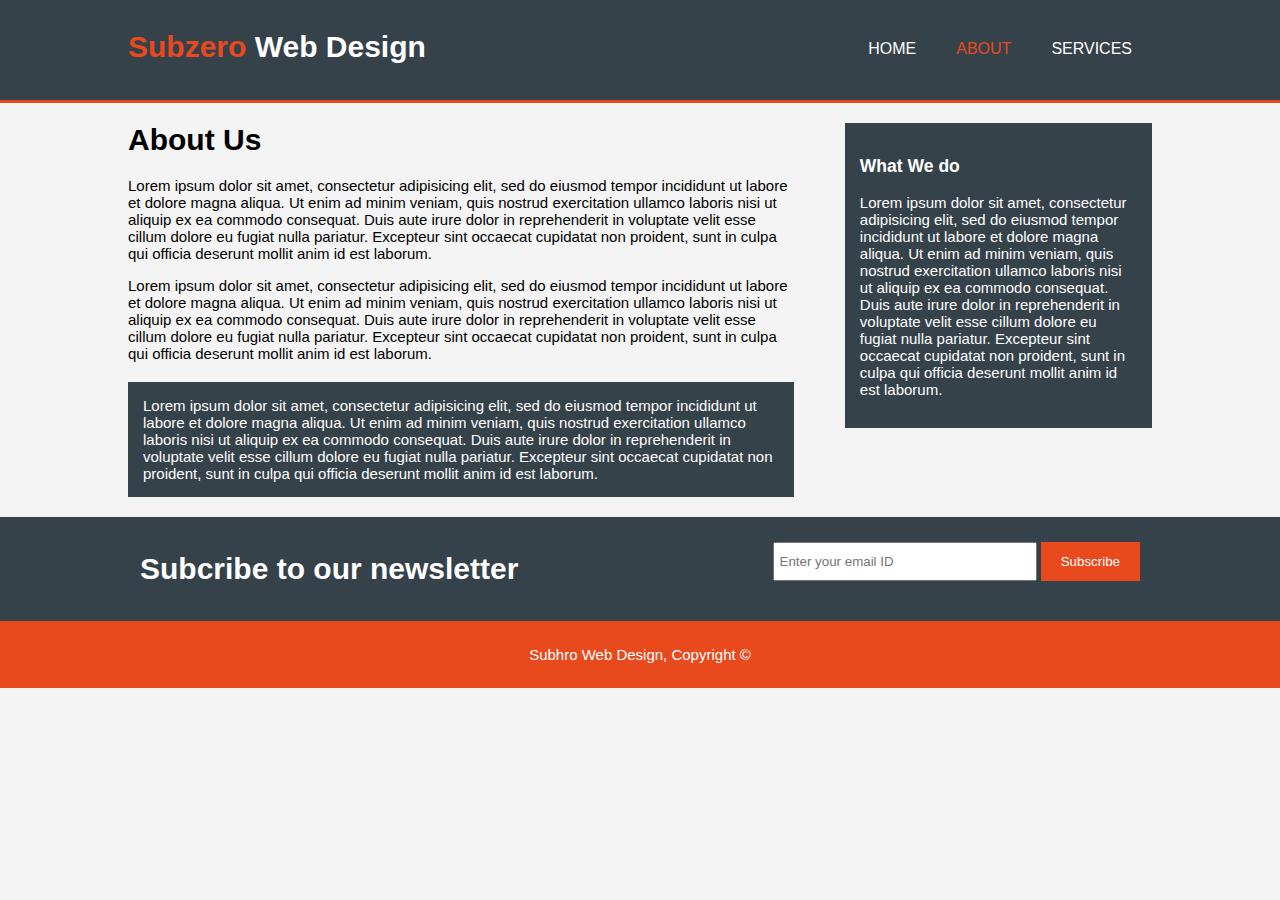
==== about.html @ 23c16ef8 "Update about.html" ====
<!DOCTYPE html>
<html>
<head>
	
	<!-- Global site tag (gtag.js) - Google Analytics -->
<script async src="https://www.googletagmanager.com/gtag/js?id=UA-135620696-1"></script>
<script>
  window.dataLayer = window.dataLayer || [];
  function gtag(){dataLayer.push(arguments);}
  gtag('js', new Date());

  gtag('config', 'UA-135620696-1');
</script>

	
	<meta charset="utf-8">
	<meta http-equiv="X-UA-Compatible" content="IE=edge">
	<meta name="viewport" content="width=device-width">
	<meta name="description" content="Affrodable and professional web design">
	<meta name="keywords" content="web design, affordable web design, professional web design">
	<meta name="author" content="Subhro Saha">
	<title>Subzero Web Design | About</title>
	<link rel="stylesheet" href="./css/style.css">
</head>
<body>
	<header>
		<div class="container">
			<div id="branding">
				<h1><span class="highlight">Subzero</span> Web Design</h1>
			</div>
			<nav>
				<ul>
					<li><a href="index.html">Home</a></li>
					<li class="current"><a href="about.html">About</a></li>
					<li><a href="services.html">Services</a></li>
				</ul>
			</nav>
		</div>
	</header><!-- /header -->


	<section id="main">
		<div class="container">
			<article id="main-col">
				<h1 class="page-title">About Us</h1>
				<p>Lorem ipsum dolor sit amet, consectetur adipisicing elit, sed do eiusmod
				tempor incididunt ut labore et dolore magna aliqua. Ut enim ad minim veniam,
				quis nostrud exercitation ullamco laboris nisi ut aliquip ex ea commodo
				consequat. Duis aute irure dolor in reprehenderit in voluptate velit esse
				cillum dolore eu fugiat nulla pariatur. Excepteur sint occaecat cupidatat non
				proident, sunt in culpa qui officia deserunt mollit anim id est laborum.</p>
				
				<p>Lorem ipsum dolor sit amet, consectetur adipisicing elit, sed do eiusmod
				tempor incididunt ut labore et dolore magna aliqua. Ut enim ad minim veniam,
				quis nostrud exercitation ullamco laboris nisi ut aliquip ex ea commodo
				consequat. Duis aute irure dolor in reprehenderit in voluptate velit esse
				cillum dolore eu fugiat nulla pariatur. Excepteur sint occaecat cupidatat non
				proident, sunt in culpa qui officia deserunt mollit anim id est laborum.</p>

				<p class="dark">Lorem ipsum dolor sit amet, consectetur adipisicing elit, sed do eiusmod
				tempor incididunt ut labore et dolore magna aliqua. Ut enim ad minim veniam,
				quis nostrud exercitation ullamco laboris nisi ut aliquip ex ea commodo
				consequat. Duis aute irure dolor in reprehenderit in voluptate velit esse
				cillum dolore eu fugiat nulla pariatur. Excepteur sint occaecat cupidatat non
				proident, sunt in culpa qui officia deserunt mollit anim id est laborum.</p>
			</article>

			<aside id="sidebar">
				<div class="dark">
					<h3>What We do</h3>

					<p>Lorem ipsum dolor sit amet, consectetur adipisicing elit, sed do eiusmod
					tempor incididunt ut labore et dolore magna aliqua. Ut enim ad minim veniam,
					quis nostrud exercitation ullamco laboris nisi ut aliquip ex ea commodo
					consequat. Duis aute irure dolor in reprehenderit in voluptate velit esse
					cillum dolore eu fugiat nulla pariatur. Excepteur sint occaecat cupidatat non
					proident, sunt in culpa qui officia deserunt mollit anim id est laborum.</p>
				</div>
			</aside>
		</div>
	</section>


	<section id="newsletter">
		<div class="container">
			<h1>Subcribe to our newsletter</h1>
			<form>
				<input type="email" name="" placeholder="Enter your email ID">
				<button type="submit" class="button_1">Subscribe</button>
			</form>
		</div>
	</section>

	
	
	<footer>
		<p>Subhro Web Design, Copyright &copy</p>
	</footer>
	
</body>
</html>
---- css/style.css ----
body {
	font-family: Arial, Helvetica, sans-serif;
	font-size: 15px;
	font-height:1.5;
	padding: 0;
	margin: 0;
	background-color: #f4f4f4;
}

/*Global*/
.container {
	width: 80%;
	margin: auto;
	overflow: hidden;
}

ul {
	margin: 0;
	padding: 0;
}

.button_1{
	height: 39px;
	background: #e8491d;
	border:none;
	padding: 0 20px 0 20px;
	color: #ffffff;
}

.dark{
	background: #35424a;
	color: #ffffff;
	padding: 15px;
	margin-top: 20px;
	margin-bottom: 20px;
}

/*Header*/
header {
	background:#35424a;
	color:#ffffff;
	padding-top: 30px;
	min-height: 70px;
	border-bottom: #e8491d 3px solid;
}

header a {
	color: #ffffff;
	text-decoration: none;
	text-transform: uppercase;
	font-size: 16px;
}

header li {
	float: left;
	display: inline;
	padding: 0 20px 0 20px;
}

header #branding {
	float: left;
}

header #branding h1 {
	margin: 0;
}

header nav {
	float: right;
	margin-top: 10px;
}

header .highlight, header .current a{
	color: #e8491d;
	font-weight: ;
}

header a:hover{
	color: #cccccc;
	font-weight: ;
}

/*showcase*/
#showcase {
	min-height: 400px;
	background: url(../img/showcase.png) no-repeat 0 -400px;
	text-align: center;
	color: #ffffff;
}

#showcase h1{
	margin-top: 130px;
	font-size: 55px;
	margin-bottom: 10px;
}

#showcase p{
	font-size: 20px;
}


/*newsletter*/
#newsletter {
	padding: 15px;
	color: #ffffff;
	background: #35424a;
}

#newsletter h1{
	float: left;
}

#newsletter form{
	float: right;
}

#newsletter input[type="email"]{
	padding: 5px;
	height: 25px;
	width: 250px;
	margin-top: 10px;
}

/*Boxes*/
#boxes{
	margin-top: 20px;
}

#boxes .box{
	float: left;
	width:30%;
	padding: 10px;
	text-align: center;
}

#boxes .box img{
	width: 90px;
}

/*Main Col*/
article#main-col{
	float: left;
	width: 65%;
}

/*sidebar*/
aside#sidebar{
	float: right;
	width: 30%;
	margin-top: 0px;
}

aside#sidebar .quote input, aside#sidebar .quote textarea{
	padding: 5px;
	width: 90%;
}

/*services*/
ul#services li{
	background: #e6e6e6;
	padding: 10px;
	margin: 10px 0 10px 0;
	border: #cccccc solid 1px;
}

.price{
	font-weight: bold;
}


footer {
	background: #e8491d;
	padding: 10px;
	text-align: center;
	color: #ffffff;
}
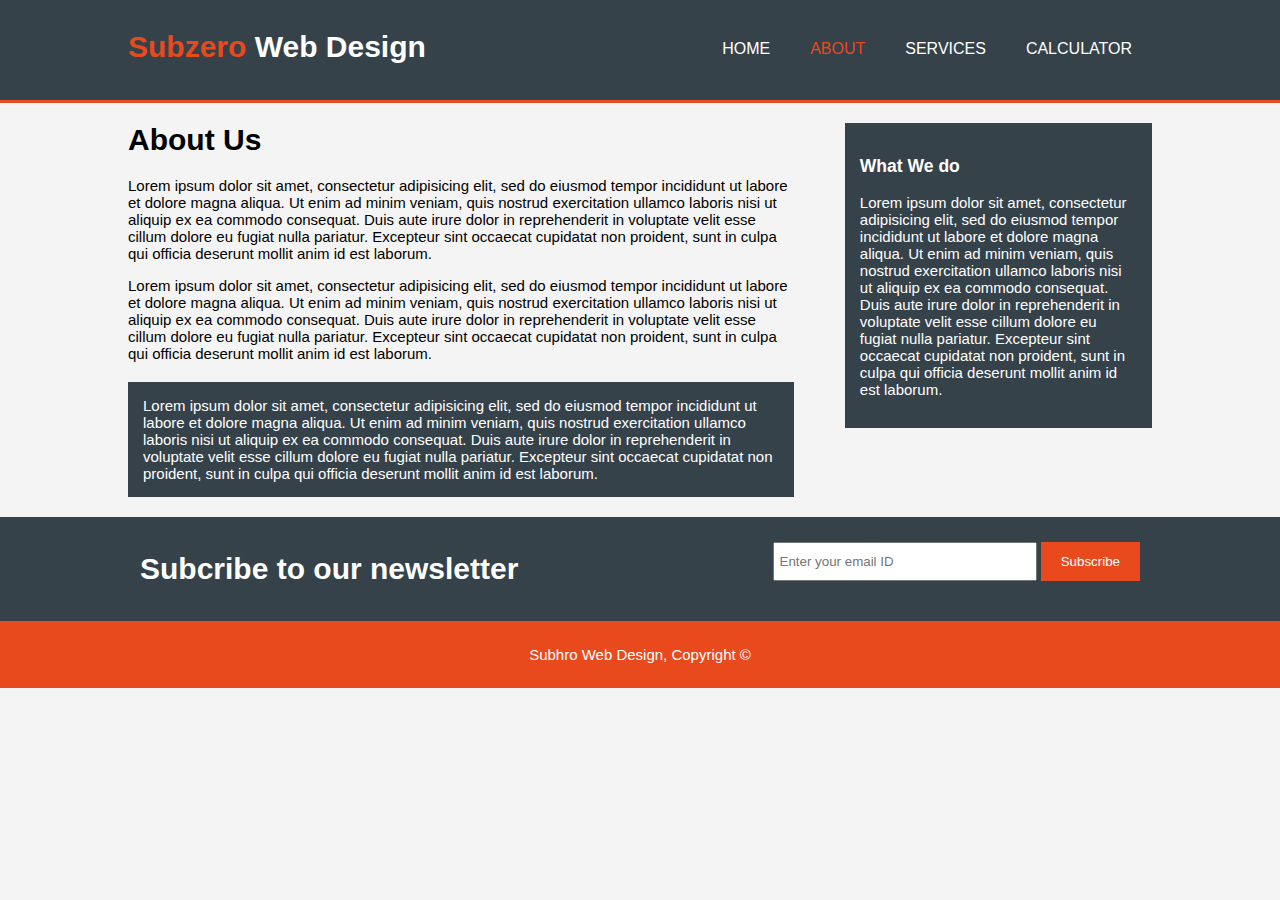
==== commit 9b5c948e: "Update about.html" ====
--- a/about.html
+++ b/about.html
@@ -2,17 +2,8 @@
 <html>
 <head>
 	
-	<!-- Global site tag (gtag.js) - Google Analytics -->
-<script async src="https://www.googletagmanager.com/gtag/js?id=UA-135620696-1"></script>
-<script>
-  window.dataLayer = window.dataLayer || [];
-  function gtag(){dataLayer.push(arguments);}
-  gtag('js', new Date());
 
-  gtag('config', 'UA-135620696-1');
-</script>
 
-	
 	<meta charset="utf-8">
 	<meta http-equiv="X-UA-Compatible" content="IE=edge">
 	<meta name="viewport" content="width=device-width">
@@ -33,6 +24,7 @@
 					<li><a href="index.html">Home</a></li>
 					<li class="current"><a href="about.html">About</a></li>
 					<li><a href="services.html">Services</a></li>
+					<li><a href="calculator.html">Calculator</a></li>
 				</ul>
 			</nav>
 		</div>
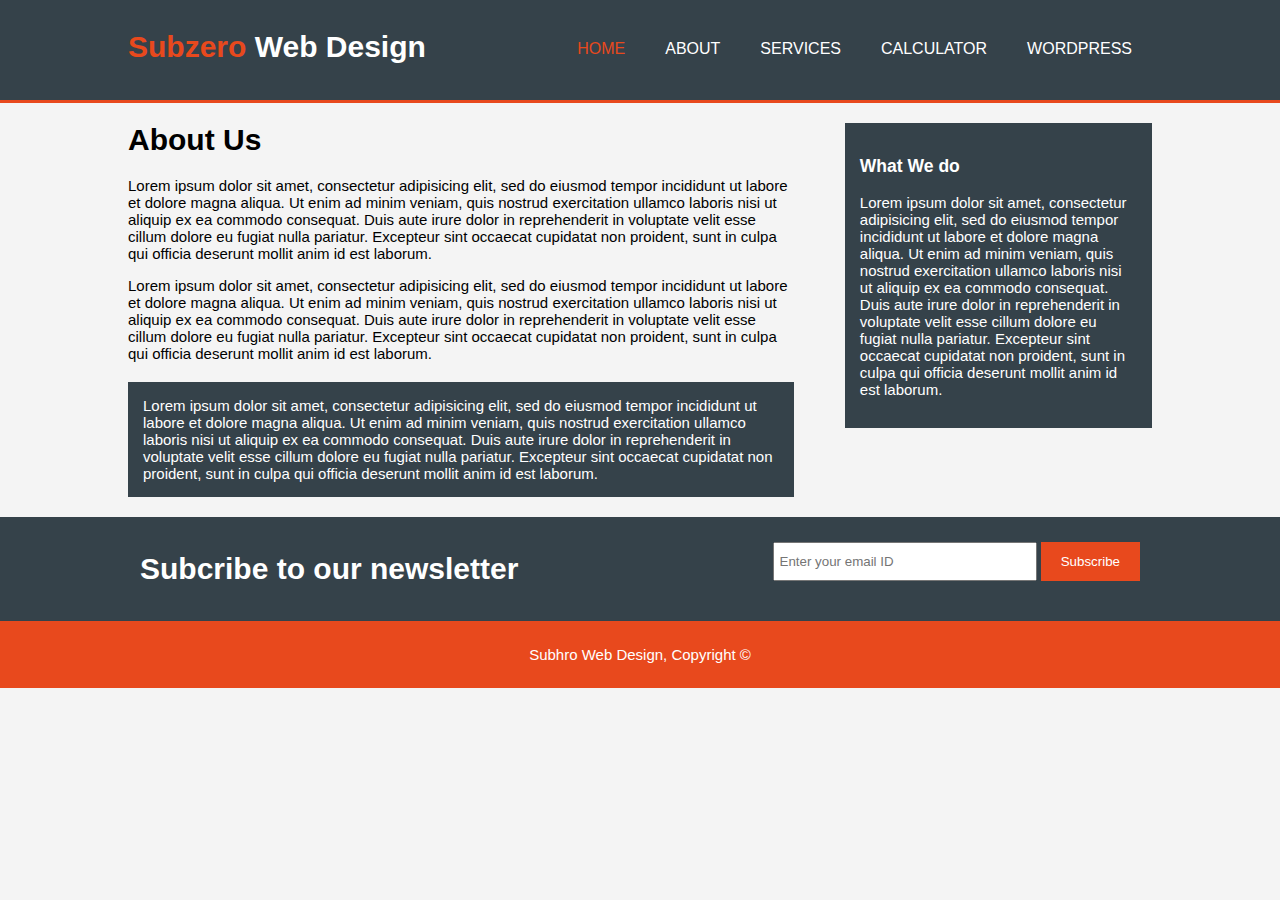
==== commit b5e22edb: "Update about.html" ====
--- a/about.html
+++ b/about.html
@@ -1,8 +1,15 @@
 <!DOCTYPE html>
 <html>
 <head>
-	
+	<!-- Google Tag Manager -->
+	<script>(function(w,d,s,l,i){w[l]=w[l]||[];w[l].push({'gtm.start':
+	new Date().getTime(),event:'gtm.js'});var f=d.getElementsByTagName(s)[0],
+	j=d.createElement(s),dl=l!='dataLayer'?'&l='+l:'';j.async=true;j.src=
+	'https://www.googletagmanager.com/gtm.js?id='+i+dl;f.parentNode.insertBefore(j,f);
+	})(window,document,'script','dataLayer','GTM-5JD322C');</script>
+	<!-- End Google Tag Manager -->
 
+	<meta name="google-site-verification" content="ikd5bzXmao2YmwtT0vY12-gSLaF0TPEgXkQlJ8Jtb8M" />
 
 	<meta charset="utf-8">
 	<meta http-equiv="X-UA-Compatible" content="IE=edge">
@@ -10,10 +17,17 @@
 	<meta name="description" content="Affrodable and professional web design">
 	<meta name="keywords" content="web design, affordable web design, professional web design">
 	<meta name="author" content="Subhro Saha">
-	<title>Subzero Web Design | About</title>
+	<title>Subzero Web Design | Welcome</title>
 	<link rel="stylesheet" href="./css/style.css">
-</head>
+	<script src="https://ajax.googleapis.com/ajax/libs/jquery/3.4.0/jquery.min.js"></script>
+</head>	
 <body>
+	
+	<!-- Google Tag Manager (noscript) -->
+<noscript><iframe src="https://www.googletagmanager.com/ns.html?id=GTM-5JD322C"
+height="0" width="0" style="display:none;visibility:hidden"></iframe></noscript>
+<!-- End Google Tag Manager (noscript) -->
+	
 	<header>
 		<div class="container">
 			<div id="branding">
@@ -21,16 +35,15 @@
 			</div>
 			<nav>
 				<ul>
-					<li><a href="index.html">Home</a></li>
-					<li class="current"><a href="about.html">About</a></li>
+					<li class="current"><a href="index.html">Home</a></li>
+					<li><a href="about.html">About</a></li>
 					<li><a href="services.html">Services</a></li>
 					<li><a href="calculator.html">Calculator</a></li>
+					<li><a href="http://subhros.blr-sandbox.msiteproject.com/wordpress_654/">WordPress</a></li>
 				</ul>
 			</nav>
 		</div>
 	</header><!-- /header -->
-
-
 	<section id="main">
 		<div class="container">
 			<article id="main-col">
--- a/css/style.css
+++ b/css/style.css
@@ -7,6 +7,83 @@
 	background-color: #f4f4f4;
 }
 
+#container{
+  width:100%;
+  height:100%;
+  background-image: url(https://images.pexels.com/photos/988872/pexels-photo-988872.jpeg);
+  margin: 20px auto;
+}
+#calculator{
+  width:320px;
+  height:100%;
+  background-color:#e4e5e7;
+  margin: auto;
+  position: relative;
+  border-radius: 5px;
+  box-shadow: 0 4px 8px 0 rgba(0, 0, 0, 0.2), 0 6px 20px 0 rgba(0, 0, 0, 0.19);
+}
+#result{
+  height:120px;
+  text-align: right;
+}
+#history{
+  font-size:15px;
+  height: 20px;
+  margin: 0px 20px;
+  padding-top: 20px;
+  color: #919191;
+}
+#output{
+  height: 60px;
+  font-size: 35px;
+  margin: 10px 20px;
+}
+#keyboard{
+  height:400px;
+}
+.operator, .number, .empty{
+  width:50px;
+  height:50px;
+  margin:15px;
+  float:left;
+  border-radius:50%;
+  border-width:0px;
+  font-weight:bold;
+  font-size:18px;
+}
+.number, .empty{
+  background-color:#e4e5e7;
+}
+.number, .operator{
+  cursor: pointer;
+}
+.operator:active, .number:active{
+  font-size: 15px;
+}
+.operator:focus, .number:focus, .empty:focus{
+  outline:0px;
+}
+button:nth-child(4){
+  font-size:20px;
+  background-color:#20b2aa;
+}
+button:nth-child(8){
+  font-size:20px;
+  background-color:#ffa500;
+}
+button:nth-child(12){
+  font-size:20px;
+  background-color:#f08080;
+}
+button:nth-child(16){
+  font-size:20px;
+  background-color:#7d93e0;
+}
+button:nth-child(20){
+  font-size:20px;
+  background-color:#9477af;
+}
+
 /*Global*/
 .container {
 	width: 80%;
@@ -173,4 +250,4 @@
 	padding: 10px;
 	text-align: center;
 	color: #ffffff;
-}+}
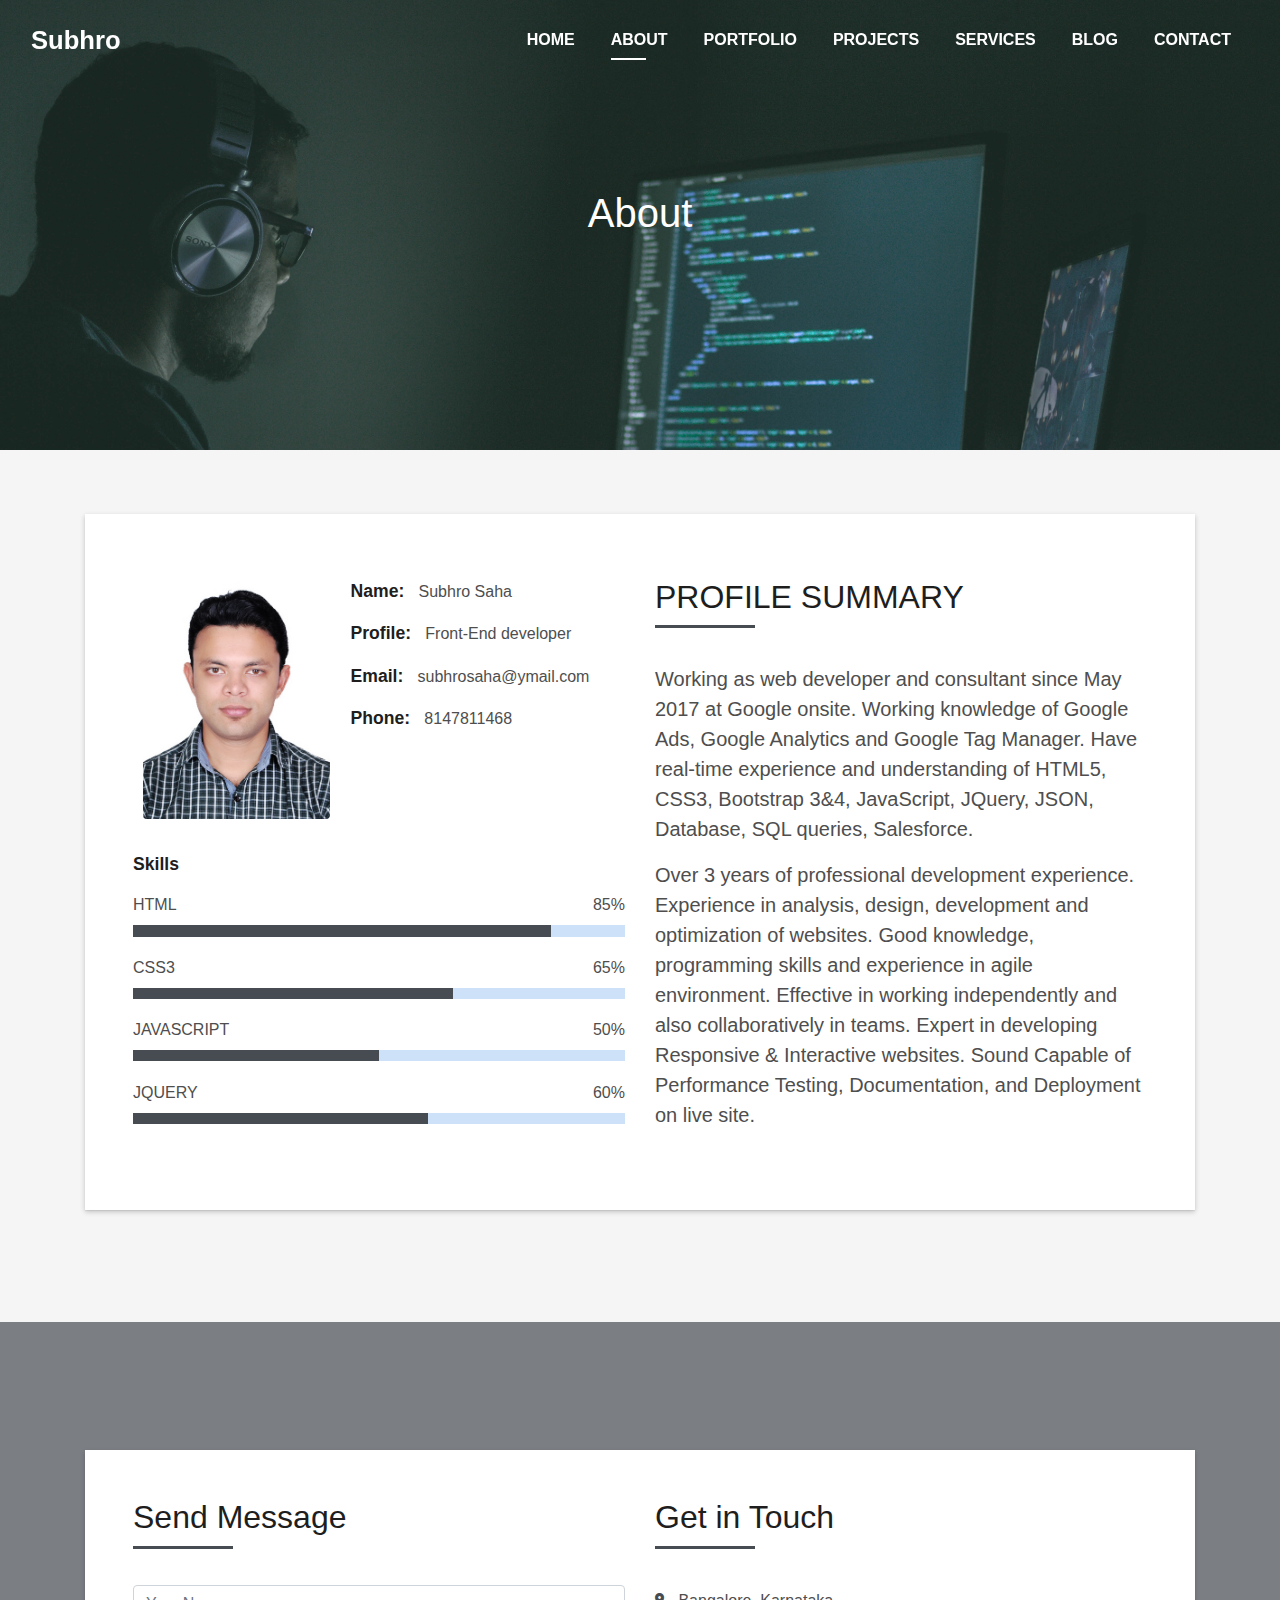
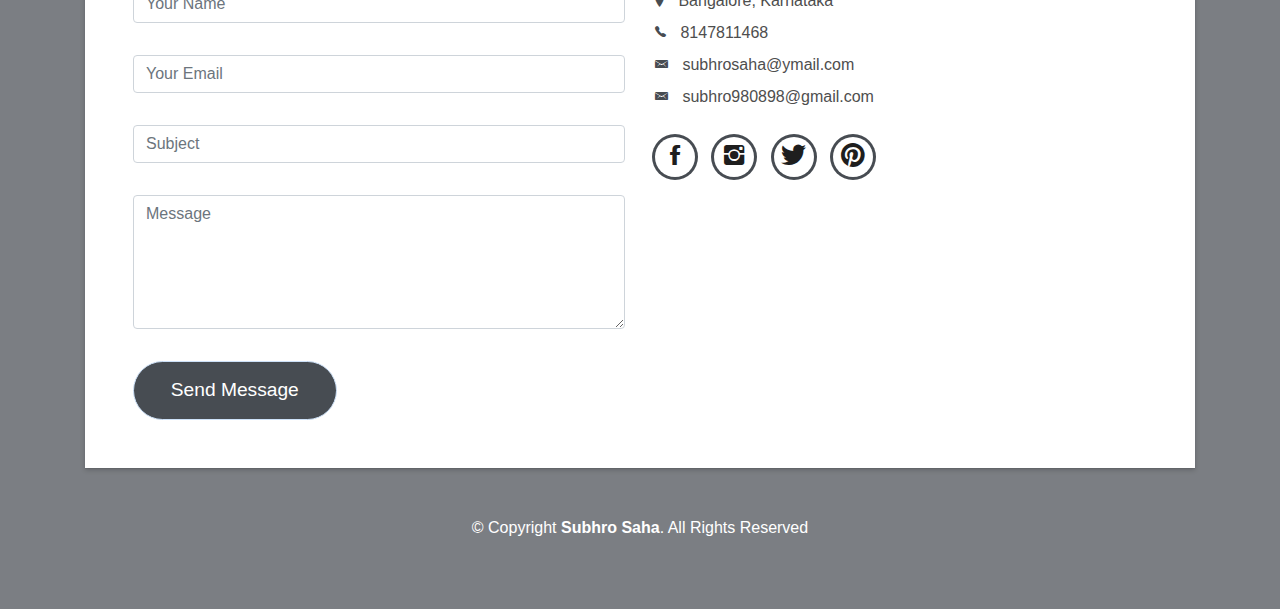
==== commit 2f6c86a7: "dec2020 changes" ====
--- a/about.html
+++ b/about.html
@@ -1,106 +1,327 @@
 <!DOCTYPE html>
-<html>
+<html lang="en">
+
 <head>
-	<!-- Google Tag Manager -->
-	<script>(function(w,d,s,l,i){w[l]=w[l]||[];w[l].push({'gtm.start':
-	new Date().getTime(),event:'gtm.js'});var f=d.getElementsByTagName(s)[0],
-	j=d.createElement(s),dl=l!='dataLayer'?'&l='+l:'';j.async=true;j.src=
-	'https://www.googletagmanager.com/gtm.js?id='+i+dl;f.parentNode.insertBefore(j,f);
-	})(window,document,'script','dataLayer','GTM-5JD322C');</script>
-	<!-- End Google Tag Manager -->
-
-	<meta name="google-site-verification" content="ikd5bzXmao2YmwtT0vY12-gSLaF0TPEgXkQlJ8Jtb8M" />
-
-	<meta charset="utf-8">
-	<meta http-equiv="X-UA-Compatible" content="IE=edge">
-	<meta name="viewport" content="width=device-width">
-	<meta name="description" content="Affrodable and professional web design">
-	<meta name="keywords" content="web design, affordable web design, professional web design">
-	<meta name="author" content="Subhro Saha">
-	<title>Subzero Web Design | Welcome</title>
-	<link rel="stylesheet" href="./css/style.css">
-	<script src="https://ajax.googleapis.com/ajax/libs/jquery/3.4.0/jquery.min.js"></script>
-</head>	
-<body>
-	
-	<!-- Google Tag Manager (noscript) -->
-<noscript><iframe src="https://www.googletagmanager.com/ns.html?id=GTM-5JD322C"
-height="0" width="0" style="display:none;visibility:hidden"></iframe></noscript>
-<!-- End Google Tag Manager (noscript) -->
-	
-	<header>
-		<div class="container">
-			<div id="branding">
-				<h1><span class="highlight">Subzero</span> Web Design</h1>
-			</div>
-			<nav>
-				<ul>
-					<li class="current"><a href="index.html">Home</a></li>
-					<li><a href="about.html">About</a></li>
-					<li><a href="services.html">Services</a></li>
-					<li><a href="calculator.html">Calculator</a></li>
-					<li><a href="http://subhros.blr-sandbox.msiteproject.com/wordpress_654/">WordPress</a></li>
-				</ul>
-			</nav>
-		</div>
-	</header><!-- /header -->
-	<section id="main">
-		<div class="container">
-			<article id="main-col">
-				<h1 class="page-title">About Us</h1>
-				<p>Lorem ipsum dolor sit amet, consectetur adipisicing elit, sed do eiusmod
-				tempor incididunt ut labore et dolore magna aliqua. Ut enim ad minim veniam,
-				quis nostrud exercitation ullamco laboris nisi ut aliquip ex ea commodo
-				consequat. Duis aute irure dolor in reprehenderit in voluptate velit esse
-				cillum dolore eu fugiat nulla pariatur. Excepteur sint occaecat cupidatat non
-				proident, sunt in culpa qui officia deserunt mollit anim id est laborum.</p>
-				
-				<p>Lorem ipsum dolor sit amet, consectetur adipisicing elit, sed do eiusmod
-				tempor incididunt ut labore et dolore magna aliqua. Ut enim ad minim veniam,
-				quis nostrud exercitation ullamco laboris nisi ut aliquip ex ea commodo
-				consequat. Duis aute irure dolor in reprehenderit in voluptate velit esse
-				cillum dolore eu fugiat nulla pariatur. Excepteur sint occaecat cupidatat non
-				proident, sunt in culpa qui officia deserunt mollit anim id est laborum.</p>
-
-				<p class="dark">Lorem ipsum dolor sit amet, consectetur adipisicing elit, sed do eiusmod
-				tempor incididunt ut labore et dolore magna aliqua. Ut enim ad minim veniam,
-				quis nostrud exercitation ullamco laboris nisi ut aliquip ex ea commodo
-				consequat. Duis aute irure dolor in reprehenderit in voluptate velit esse
-				cillum dolore eu fugiat nulla pariatur. Excepteur sint occaecat cupidatat non
-				proident, sunt in culpa qui officia deserunt mollit anim id est laborum.</p>
-			</article>
-
-			<aside id="sidebar">
-				<div class="dark">
-					<h3>What We do</h3>
-
-					<p>Lorem ipsum dolor sit amet, consectetur adipisicing elit, sed do eiusmod
-					tempor incididunt ut labore et dolore magna aliqua. Ut enim ad minim veniam,
-					quis nostrud exercitation ullamco laboris nisi ut aliquip ex ea commodo
-					consequat. Duis aute irure dolor in reprehenderit in voluptate velit esse
-					cillum dolore eu fugiat nulla pariatur. Excepteur sint occaecat cupidatat non
-					proident, sunt in culpa qui officia deserunt mollit anim id est laborum.</p>
-				</div>
-			</aside>
-		</div>
-	</section>
-
-
-	<section id="newsletter">
-		<div class="container">
-			<h1>Subcribe to our newsletter</h1>
-			<form>
-				<input type="email" name="" placeholder="Enter your email ID">
-				<button type="submit" class="button_1">Subscribe</button>
-			</form>
-		</div>
-	</section>
-
-	
-	
-	<footer>
-		<p>Subhro Web Design, Copyright &copy</p>
-	</footer>
-	
+
+    <!-- Google Tag Manager -->
+    <script>(function (w, d, s, l, i) {
+            w[l] = w[l] || []; w[l].push({
+                'gtm.start':
+                    new Date().getTime(), event: 'gtm.js'
+            }); var f = d.getElementsByTagName(s)[0],
+                j = d.createElement(s), dl = l != 'dataLayer' ? '&l=' + l : ''; j.async = true; j.src =
+                    'https://www.googletagmanager.com/gtm.js?id=' + i + dl; f.parentNode.insertBefore(j, f);
+        })(window, document, 'script', 'dataLayer', 'GTM-5TJS2SS');</script>
+    <!-- End Google Tag Manager -->
+
+    <meta charset="utf-8">
+    <title>About</title>
+    <meta content="width=device-width, initial-scale=1.0" name="viewport">
+    <meta content="" name="keywords">
+    <meta content="" name="description">
+
+    <!-- Favicons -->
+    <link href="img/favicon.png" rel="icon">
+    <link href="img/apple-touch-icon.png" rel="apple-touch-icon">
+
+    <!-- Bootstrap CSS File -->
+    <link href="lib/bootstrap/css/bootstrap.min.css" rel="stylesheet">
+
+    <!-- Libraries CSS Files -->
+    <link href="lib/font-awesome/css/font-awesome.min.css" rel="stylesheet">
+    <link href="lib/animate/animate.min.css" rel="stylesheet">
+    <link href="lib/ionicons/css/ionicons.min.css" rel="stylesheet">
+    <link href="lib/owlcarousel/assets/owl.carousel.min.css" rel="stylesheet">
+    <link href="lib/lightbox/css/lightbox.min.css" rel="stylesheet">
+
+    <!-- Main Stylesheet File -->
+    <link href="css/style.css" rel="stylesheet">
+
+</head>
+
+<body id="page-top">
+
+    <!-- Google Tag Manager (noscript) -->
+    <noscript><iframe src="https://www.googletagmanager.com/ns.html?id=GTM-5TJS2SS" height="0" width="0"
+            style="display:none;visibility:hidden"></iframe></noscript>
+    <!-- End Google Tag Manager (noscript) -->
+
+  <!--/ Nav Star /-->
+  <nav class="navbar navbar-b navbar-trans navbar-expand-md fixed-top" id="mainNav">
+    <div class="container-fluid">
+        <a class="navbar-brand js-scroll" href="#page-top">Subhro</a>
+        <button class="navbar-toggler collapsed" type="button" data-toggle="collapse" data-target="#navbarDefault"
+            aria-controls="navbarDefault" aria-expanded="false" aria-label="Toggle navigation">
+            <span></span>
+            <span></span>
+            <span></span>
+        </button>
+        <div class="navbar-collapse collapse justify-content-end" id="navbarDefault">
+            <ul class="navbar-nav">
+                <li class="nav-item">
+                    <a class="nav-link js-scroll" href="/index.html">Home</a>
+                </li>
+                <li class="nav-item">
+                    <a class="nav-link js-scroll active" href="/about.html">About</a>
+                </li>
+                <li class="nav-item">
+                    <a class="nav-link js-scroll" href="/portfolio.html">Portfolio</a>
+                </li>
+                <li class="nav-item">
+                    <a class="nav-link js-scroll" href="/projects.html">Projects</a>
+                </li>
+                <li class="nav-item">
+                    <a class="nav-link js-scroll" href="/services.html">Services</a>
+                </li>
+                <li class="nav-item">
+                    <a class="nav-link js-scroll" href="/blog.html">Blog</a>
+                </li>
+                <li class="nav-item">
+                    <a class="nav-link js-scroll" href="/contact.html">Contact</a>
+                </li>
+            </ul>
+        </div>
+    </div>
+</nav>
+<!--/ Nav End /-->
+
+    <!--/ Intro Skew Star /-->
+    <div id="home" class="intro-sub route bg-image" style="background-image: url(img/jefferson.jpg)">
+        <div class="overlay-itro"></div>
+        <div class="intro-content display-table">
+            <div class="table-cell">
+                <div class="container">
+                    <!-- <p class="display-6 color-d">Hello, world!</p> -->
+                    <h1 class="intro-title mb-4">About</h1>
+                    <!-- <p class="intro-subtitle"><span class="text-slider-items">Web Developer,UI/UX Developer,Frontend
+                            Developer,
+                            Full Stack Developer</span><strong class="text-slider"></strong></p> -->
+                    <!-- <p class="pt-3"><a class="btn btn-primary btn js-scroll px-4" href="#about" role="button">Learn More</a></p> -->
+                </div>
+            </div>
+        </div>
+    </div>
+    <!--/ Intro Skew End /-->
+
+
+
+    <!--/ Section About Star /-->
+  <section id="about" class="about-mf sect-pt4 route">
+    <div class="container">
+      <div class="row">
+        <div class="col-sm-12">
+          <div class="box-shadow-full">
+            <div class="row">
+              <div class="col-md-6">
+                <div class="row">
+                  <div class="col-sm-6 col-md-5">
+                    <div class="about-img">
+                      <img src="img/Subhro.jpg" class="img-fluid rounded b-shadow-a" alt="">
+                    </div>
+                  </div>
+                  <div class="col-sm-6 col-md-7">
+                    <div class="about-info">
+                      <p><span class="title-s">Name: &nbsp;</span> <span>Subhro Saha</span></p>
+                      <p><span class="title-s">Profile: &nbsp;</span> <span>Front-End developer</span></p>
+                      <p><span class="title-s">Email: &nbsp;</span> <span>subhrosaha@ymail.com</span></p>
+                      <p><span class="title-s">Phone: &nbsp;</span> <span>8147811468</span></p>
+                    </div>
+                  </div>
+                </div>
+                <div class="skill-mf">
+                  <p class="title-s">Skills</p>
+                  <span>HTML</span> <span class="pull-right">85%</span>
+                  <div class="progress">
+                    <div class="progress-bar" role="progressbar" style="width: 85%;" aria-valuenow="85"
+                      aria-valuemin="0" aria-valuemax="100"></div>
+                  </div>
+                  <span>CSS3</span> <span class="pull-right">65%</span>
+                  <div class="progress">
+                    <div class="progress-bar" role="progressbar" style="width: 65%" aria-valuenow="65" aria-valuemin="0"
+                      aria-valuemax="100"></div>
+                  </div>
+                  <span>JAVASCRIPT</span> <span class="pull-right">50%</span>
+                  <div class="progress">
+                    <div class="progress-bar" role="progressbar" style="width: 50%" aria-valuenow="50" aria-valuemin="0"
+                      aria-valuemax="100"></div>
+                  </div>
+                  <span>JQUERY</span> <span class="pull-right">60%</span>
+                  <div class="progress">
+                    <div class="progress-bar" role="progressbar" style="width: 60%" aria-valuenow="60" aria-valuemin="0"
+                      aria-valuemax="100"></div>
+                  </div>
+                </div>
+              </div>
+              <div class="col-md-6">
+                <div class="about-me pt-4 pt-md-0">
+                  <div class="title-box-2">
+                    <h5 class="title-left">
+                      PROFILE SUMMARY
+                    </h5>
+                  </div>
+                  <p class="lead">
+                    Working as web developer and consultant since May 2017 at Google onsite. Working knowledge of Google
+                    Ads, Google Analytics and Google Tag Manager. Have real-time experience and understanding of HTML5,
+                    CSS3, Bootstrap 3&4, JavaScript, JQuery, JSON, Database, SQL queries, Salesforce.
+                  </p>
+                  <p class="lead">
+                    Over 3 years of professional development experience. Experience in analysis, design, development and
+                    optimization of websites. Good knowledge, programming skills and experience in agile environment.
+                    Effective in working independently and also collaboratively in teams. Expert in developing
+                    Responsive & Interactive websites. Sound Capable of Performance Testing, Documentation, and
+                    Deployment on live site.
+                  </p>
+                </div>
+              </div>
+            </div>
+          </div>
+        </div>
+      </div>
+    </div>
+  </section>
+
+
+
+
+    <!--/ Section Contact-Footer Star /-->
+    <section class="paralax-mf footer-paralax bg-image sect-mt4 route"
+        style="background-image: url(img/overlay-bg.jpg)">
+        <div class="overlay-mf"></div>
+        <div class="container">
+            <div class="row">
+                <div class="col-sm-12">
+                    <div class="contact-mf">
+                        <div id="contact" class="box-shadow-full">
+                            <div class="row">
+                                <div class="col-md-6">
+                                    <div class="title-box-2">
+                                        <h5 class="title-left">
+                                            Send Message
+                                        </h5>
+                                    </div>
+                                    <div>
+                                        <form action="" method="post" role="form" class="contactForm">
+                                            <div id="sendmessage">Your message has been sent. Thank you!</div>
+                                            <div id="errormessage"></div>
+                                            <div class="row">
+                                                <div class="col-md-12 mb-3">
+                                                    <div class="form-group">
+                                                        <input type="text" name="name" class="form-control" id="name"
+                                                            placeholder="Your Name" data-rule="minlen:4"
+                                                            data-msg="Please enter at least 4 chars" />
+                                                        <div class="validation"></div>
+                                                    </div>
+                                                </div>
+                                                <div class="col-md-12 mb-3">
+                                                    <div class="form-group">
+                                                        <input type="email" class="form-control" name="email" id="email"
+                                                            placeholder="Your Email" data-rule="email"
+                                                            data-msg="Please enter a valid email" />
+                                                        <div class="validation"></div>
+                                                    </div>
+                                                </div>
+                                                <div class="col-md-12 mb-3">
+                                                    <div class="form-group">
+                                                        <input type="text" class="form-control" name="subject"
+                                                            id="subject" placeholder="Subject" data-rule="minlen:4"
+                                                            data-msg="Please enter at least 8 chars of subject" />
+                                                        <div class="validation"></div>
+                                                    </div>
+                                                </div>
+                                                <div class="col-md-12 mb-3">
+                                                    <div class="form-group">
+                                                        <textarea class="form-control" name="message" rows="5"
+                                                            data-rule="required"
+                                                            data-msg="Please write something for us"
+                                                            placeholder="Message"></textarea>
+                                                        <div class="validation"></div>
+                                                    </div>
+                                                </div>
+                                                <div class="col-md-12">
+                                                    <button type="submit"
+                                                        class="button button-a button-big button-rouded">Send
+                                                        Message</button>
+                                                </div>
+                                            </div>
+                                        </form>
+                                    </div>
+                                </div>
+                                <div class="col-md-6">
+                                    <div class="title-box-2 pt-4 pt-md-0">
+                                        <h5 class="title-left">
+                                            Get in Touch
+                                        </h5>
+                                    </div>
+                                    <div class="more-info">
+                                        <ul class="list-ico">
+                                            <li><span class="ion-ios-location"></span> Bangalore, Karnataka</li>
+                                            <li><span class="ion-ios-telephone"></span> 8147811468</li>
+                                            <li><span class="ion-email"></span> subhrosaha@ymail.com</li>
+                                            <li><span class="ion-email"></span> subhro980898@gmail.com</li>
+                                        </ul>
+                                    </div>
+                                    <div class="socials">
+                                        <ul>
+                                            <li><a href=""><span class="ico-circle"><i
+                                                            class="ion-social-facebook"></i></span></a></li>
+                                            <li><a href=""><span class="ico-circle"><i
+                                                            class="ion-social-instagram"></i></span></a></li>
+                                            <li><a href=""><span class="ico-circle"><i
+                                                            class="ion-social-twitter"></i></span></a></li>
+                                            <li><a href=""><span class="ico-circle"><i
+                                                            class="ion-social-pinterest"></i></span></a></li>
+                                        </ul>
+                                    </div>
+                                </div>
+                            </div>
+                        </div>
+                    </div>
+                </div>
+            </div>
+        </div>
+        <footer>
+            <div class="container">
+                <div class="row">
+                    <div class="col-sm-12">
+                        <div class="copyright-box">
+                            <p class="copyright">&copy; Copyright <strong>Subhro Saha</strong>. All Rights Reserved</p>
+                            <div class="credits">
+
+                                <!-- All the links in the footer should remain intact.
+                                    You can delete the links only if you purchased the pro version.
+                                    Licensing information: https://bootstrapmade.com/license/
+                                    Purchase the pro version with working PHP/AJAX contact form: https://bootstrapmade.com/buy/?theme=DevFolio
+                               
+                                Designed by <a href="https://bootstrapmade.com/">Subhro Saha</a> -->
+                            </div>
+                        </div>
+                    </div>
+                </div>
+            </div>
+        </footer>
+    </section>
+    <!--/ Section Contact-footer End /-->
+
+    <a href="#" class="back-to-top"><i class="fa fa-chevron-up"></i></a>
+    <div id="preloader"></div>
+
+    <!-- JavaScript Libraries -->
+    <script src="lib/jquery/jquery.min.js"></script>
+    <script src="lib/jquery/jquery-migrate.min.js"></script>
+    <script src="lib/popper/popper.min.js"></script>
+    <script src="lib/bootstrap/js/bootstrap.min.js"></script>
+    <script src="lib/easing/easing.min.js"></script>
+    <script src="lib/counterup/jquery.waypoints.min.js"></script>
+    <script src="lib/counterup/jquery.counterup.js"></script>
+    <script src="lib/owlcarousel/owl.carousel.min.js"></script>
+    <script src="lib/lightbox/js/lightbox.min.js"></script>
+    <script src="lib/typed/typed.min.js"></script>
+    <!-- Contact Form JavaScript File -->
+    <script src="contactform/contactform.js"></script>
+
+    <!-- Template Main Javascript File -->
+    <script src="js/main.js"></script>
+
 </body>
-</html>
+
+</html>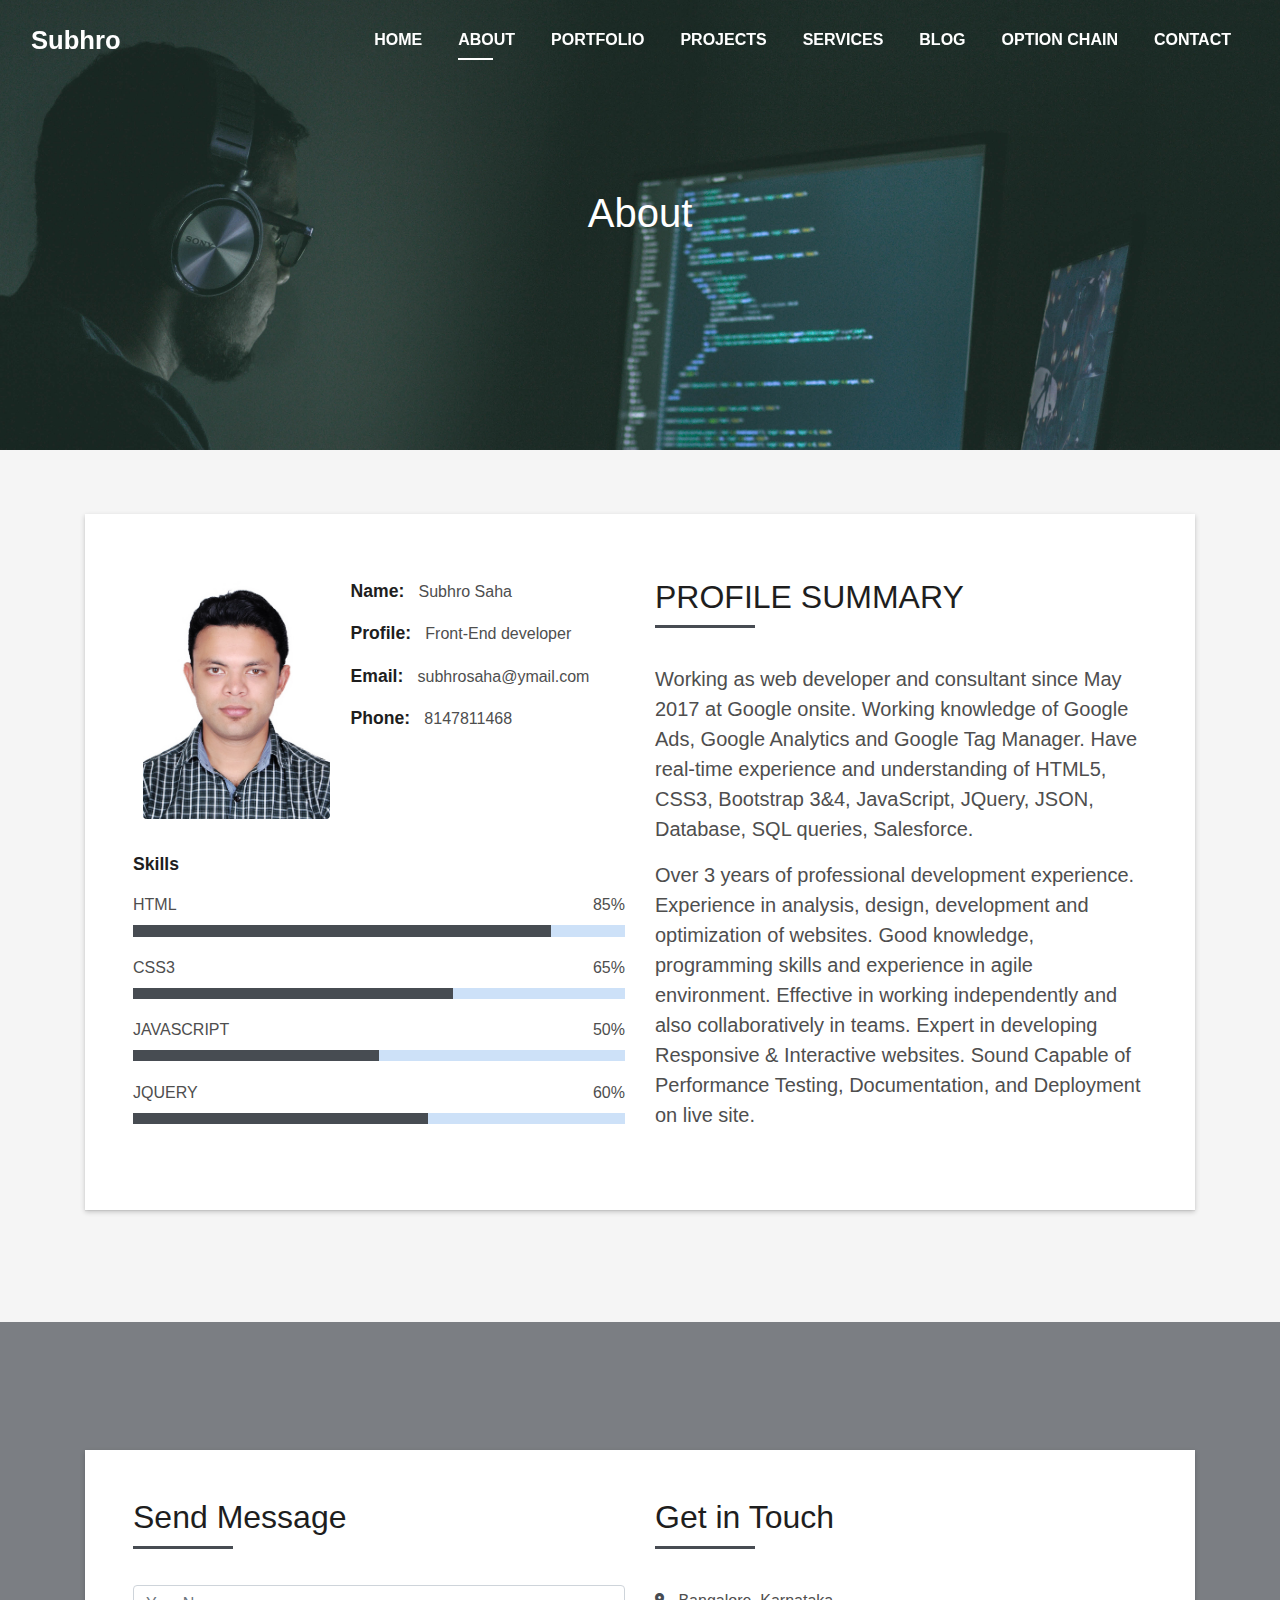
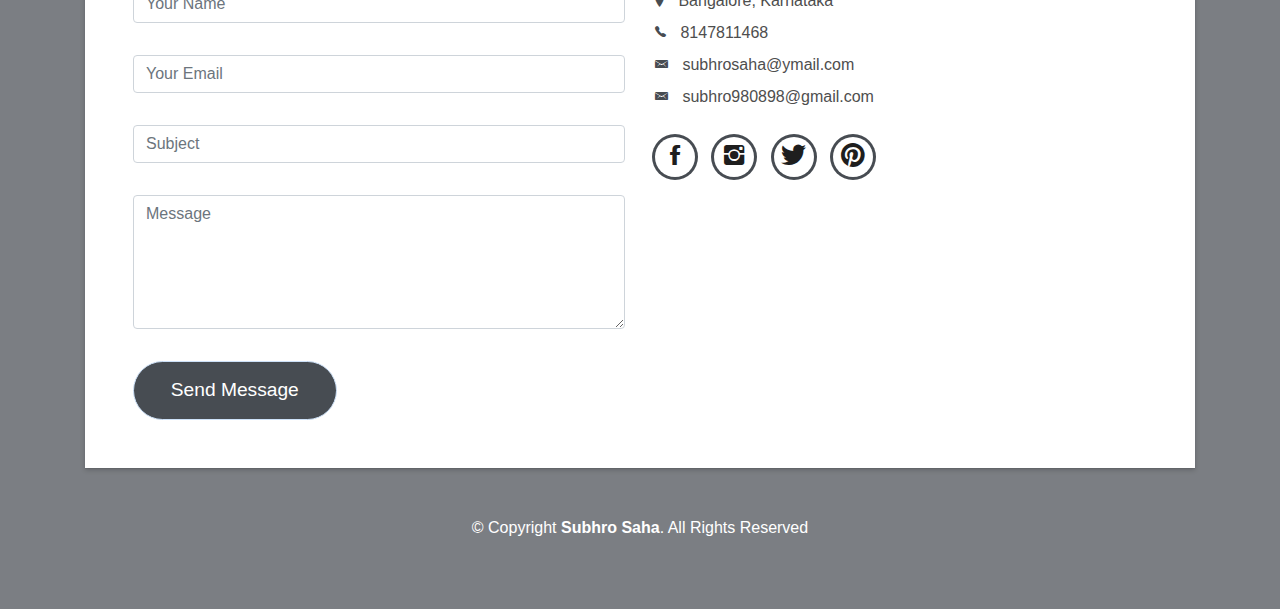
==== commit ea2f9037: "Added option chain page" ====
--- a/about.html
+++ b/about.html
@@ -46,44 +46,47 @@
             style="display:none;visibility:hidden"></iframe></noscript>
     <!-- End Google Tag Manager (noscript) -->
 
-  <!--/ Nav Star /-->
-  <nav class="navbar navbar-b navbar-trans navbar-expand-md fixed-top" id="mainNav">
-    <div class="container-fluid">
-        <a class="navbar-brand js-scroll" href="#page-top">Subhro</a>
-        <button class="navbar-toggler collapsed" type="button" data-toggle="collapse" data-target="#navbarDefault"
-            aria-controls="navbarDefault" aria-expanded="false" aria-label="Toggle navigation">
-            <span></span>
-            <span></span>
-            <span></span>
-        </button>
-        <div class="navbar-collapse collapse justify-content-end" id="navbarDefault">
-            <ul class="navbar-nav">
-                <li class="nav-item">
-                    <a class="nav-link js-scroll" href="/index.html">Home</a>
-                </li>
-                <li class="nav-item">
-                    <a class="nav-link js-scroll active" href="/about.html">About</a>
-                </li>
-                <li class="nav-item">
-                    <a class="nav-link js-scroll" href="/portfolio.html">Portfolio</a>
-                </li>
-                <li class="nav-item">
-                    <a class="nav-link js-scroll" href="/projects.html">Projects</a>
-                </li>
-                <li class="nav-item">
-                    <a class="nav-link js-scroll" href="/services.html">Services</a>
-                </li>
-                <li class="nav-item">
-                    <a class="nav-link js-scroll" href="/blog.html">Blog</a>
-                </li>
-                <li class="nav-item">
-                    <a class="nav-link js-scroll" href="/contact.html">Contact</a>
-                </li>
-            </ul>
+    <!--/ Nav Star /-->
+    <nav class="navbar navbar-b navbar-trans navbar-expand-md fixed-top" id="mainNav">
+        <div class="container-fluid">
+            <a class="navbar-brand js-scroll" href="#page-top">Subhro</a>
+            <button class="navbar-toggler collapsed" type="button" data-toggle="collapse" data-target="#navbarDefault"
+                aria-controls="navbarDefault" aria-expanded="false" aria-label="Toggle navigation">
+                <span></span>
+                <span></span>
+                <span></span>
+            </button>
+            <div class="navbar-collapse collapse justify-content-end" id="navbarDefault">
+                <ul class="navbar-nav">
+                    <li class="nav-item">
+                        <a class="nav-link js-scroll" href="/index.html">Home</a>
+                    </li>
+                    <li class="nav-item">
+                        <a class="nav-link js-scroll active" href="/about.html">About</a>
+                    </li>
+                    <li class="nav-item">
+                        <a class="nav-link js-scroll" href="/portfolio.html">Portfolio</a>
+                    </li>
+                    <li class="nav-item">
+                        <a class="nav-link js-scroll" href="/projects.html">Projects</a>
+                    </li>
+                    <li class="nav-item">
+                        <a class="nav-link js-scroll" href="/services.html">Services</a>
+                    </li>
+                    <li class="nav-item">
+                        <a class="nav-link js-scroll" href="/blog.html">Blog</a>
+                    </li>
+                    <li class="nav-item">
+                        <a class="nav-link js-scroll" href="/option-chain.html">Option Chain</a>
+                    </li>
+                    <li class="nav-item">
+                        <a class="nav-link js-scroll" href="/contact.html">Contact</a>
+                    </li>
+                </ul>
+            </div>
         </div>
-    </div>
-</nav>
-<!--/ Nav End /-->
+    </nav>
+    <!--/ Nav End /-->
 
     <!--/ Intro Skew Star /-->
     <div id="home" class="intro-sub route bg-image" style="background-image: url(img/jefferson.jpg)">
@@ -106,79 +109,88 @@
 
 
     <!--/ Section About Star /-->
-  <section id="about" class="about-mf sect-pt4 route">
-    <div class="container">
-      <div class="row">
-        <div class="col-sm-12">
-          <div class="box-shadow-full">
+    <section id="about" class="about-mf sect-pt4 route">
+        <div class="container">
             <div class="row">
-              <div class="col-md-6">
-                <div class="row">
-                  <div class="col-sm-6 col-md-5">
-                    <div class="about-img">
-                      <img src="img/Subhro.jpg" class="img-fluid rounded b-shadow-a" alt="">
+                <div class="col-sm-12">
+                    <div class="box-shadow-full">
+                        <div class="row">
+                            <div class="col-md-6">
+                                <div class="row">
+                                    <div class="col-sm-6 col-md-5">
+                                        <div class="about-img">
+                                            <img src="img/Subhro.jpg" class="img-fluid rounded b-shadow-a" alt="">
+                                        </div>
+                                    </div>
+                                    <div class="col-sm-6 col-md-7">
+                                        <div class="about-info">
+                                            <p><span class="title-s">Name: &nbsp;</span> <span>Subhro Saha</span></p>
+                                            <p><span class="title-s">Profile: &nbsp;</span> <span>Front-End
+                                                    developer</span></p>
+                                            <p><span class="title-s">Email: &nbsp;</span>
+                                                <span>subhrosaha@ymail.com</span></p>
+                                            <p><span class="title-s">Phone: &nbsp;</span> <span>8147811468</span></p>
+                                        </div>
+                                    </div>
+                                </div>
+                                <div class="skill-mf">
+                                    <p class="title-s">Skills</p>
+                                    <span>HTML</span> <span class="pull-right">85%</span>
+                                    <div class="progress">
+                                        <div class="progress-bar" role="progressbar" style="width: 85%;"
+                                            aria-valuenow="85" aria-valuemin="0" aria-valuemax="100"></div>
+                                    </div>
+                                    <span>CSS3</span> <span class="pull-right">65%</span>
+                                    <div class="progress">
+                                        <div class="progress-bar" role="progressbar" style="width: 65%"
+                                            aria-valuenow="65" aria-valuemin="0" aria-valuemax="100"></div>
+                                    </div>
+                                    <span>JAVASCRIPT</span> <span class="pull-right">50%</span>
+                                    <div class="progress">
+                                        <div class="progress-bar" role="progressbar" style="width: 50%"
+                                            aria-valuenow="50" aria-valuemin="0" aria-valuemax="100"></div>
+                                    </div>
+                                    <span>JQUERY</span> <span class="pull-right">60%</span>
+                                    <div class="progress">
+                                        <div class="progress-bar" role="progressbar" style="width: 60%"
+                                            aria-valuenow="60" aria-valuemin="0" aria-valuemax="100"></div>
+                                    </div>
+                                </div>
+                            </div>
+                            <div class="col-md-6">
+                                <div class="about-me pt-4 pt-md-0">
+                                    <div class="title-box-2">
+                                        <h5 class="title-left">
+                                            PROFILE SUMMARY
+                                        </h5>
+                                    </div>
+                                    <p class="lead">
+                                        Working as web developer and consultant since May 2017 at Google onsite. Working
+                                        knowledge of Google
+                                        Ads, Google Analytics and Google Tag Manager. Have real-time experience and
+                                        understanding of HTML5,
+                                        CSS3, Bootstrap 3&4, JavaScript, JQuery, JSON, Database, SQL queries,
+                                        Salesforce.
+                                    </p>
+                                    <p class="lead">
+                                        Over 3 years of professional development experience. Experience in analysis,
+                                        design, development and
+                                        optimization of websites. Good knowledge, programming skills and experience in
+                                        agile environment.
+                                        Effective in working independently and also collaboratively in teams. Expert in
+                                        developing
+                                        Responsive & Interactive websites. Sound Capable of Performance Testing,
+                                        Documentation, and
+                                        Deployment on live site.
+                                    </p>
+                                </div>
+                            </div>
+                        </div>
                     </div>
-                  </div>
-                  <div class="col-sm-6 col-md-7">
-                    <div class="about-info">
-                      <p><span class="title-s">Name: &nbsp;</span> <span>Subhro Saha</span></p>
-                      <p><span class="title-s">Profile: &nbsp;</span> <span>Front-End developer</span></p>
-                      <p><span class="title-s">Email: &nbsp;</span> <span>subhrosaha@ymail.com</span></p>
-                      <p><span class="title-s">Phone: &nbsp;</span> <span>8147811468</span></p>
-                    </div>
-                  </div>
                 </div>
-                <div class="skill-mf">
-                  <p class="title-s">Skills</p>
-                  <span>HTML</span> <span class="pull-right">85%</span>
-                  <div class="progress">
-                    <div class="progress-bar" role="progressbar" style="width: 85%;" aria-valuenow="85"
-                      aria-valuemin="0" aria-valuemax="100"></div>
-                  </div>
-                  <span>CSS3</span> <span class="pull-right">65%</span>
-                  <div class="progress">
-                    <div class="progress-bar" role="progressbar" style="width: 65%" aria-valuenow="65" aria-valuemin="0"
-                      aria-valuemax="100"></div>
-                  </div>
-                  <span>JAVASCRIPT</span> <span class="pull-right">50%</span>
-                  <div class="progress">
-                    <div class="progress-bar" role="progressbar" style="width: 50%" aria-valuenow="50" aria-valuemin="0"
-                      aria-valuemax="100"></div>
-                  </div>
-                  <span>JQUERY</span> <span class="pull-right">60%</span>
-                  <div class="progress">
-                    <div class="progress-bar" role="progressbar" style="width: 60%" aria-valuenow="60" aria-valuemin="0"
-                      aria-valuemax="100"></div>
-                  </div>
-                </div>
-              </div>
-              <div class="col-md-6">
-                <div class="about-me pt-4 pt-md-0">
-                  <div class="title-box-2">
-                    <h5 class="title-left">
-                      PROFILE SUMMARY
-                    </h5>
-                  </div>
-                  <p class="lead">
-                    Working as web developer and consultant since May 2017 at Google onsite. Working knowledge of Google
-                    Ads, Google Analytics and Google Tag Manager. Have real-time experience and understanding of HTML5,
-                    CSS3, Bootstrap 3&4, JavaScript, JQuery, JSON, Database, SQL queries, Salesforce.
-                  </p>
-                  <p class="lead">
-                    Over 3 years of professional development experience. Experience in analysis, design, development and
-                    optimization of websites. Good knowledge, programming skills and experience in agile environment.
-                    Effective in working independently and also collaboratively in teams. Expert in developing
-                    Responsive & Interactive websites. Sound Capable of Performance Testing, Documentation, and
-                    Deployment on live site.
-                  </p>
-                </div>
-              </div>
-            </div>
-          </div>
+            </div>
         </div>
-      </div>
-    </div>
-  </section>
+    </section>
 
 
 
--- a/css/style.css
+++ b/css/style.css
@@ -1279,4 +1279,27 @@
   .back-to-top {
     bottom: 15px;
   }
+}
+
+th, td, tr {
+  border: 1px solid black;
+}
+
+table {
+  background-color: white;
+  width: 100%;
+  border-collapse: collapse;
+}
+
+th, td {
+  text-align: center;
+  padding: 4px 1px;
+}
+
+th.call {
+  background-color: OLIVEDRAB;
+}
+
+th.put {
+  background-color: crimson;
 }